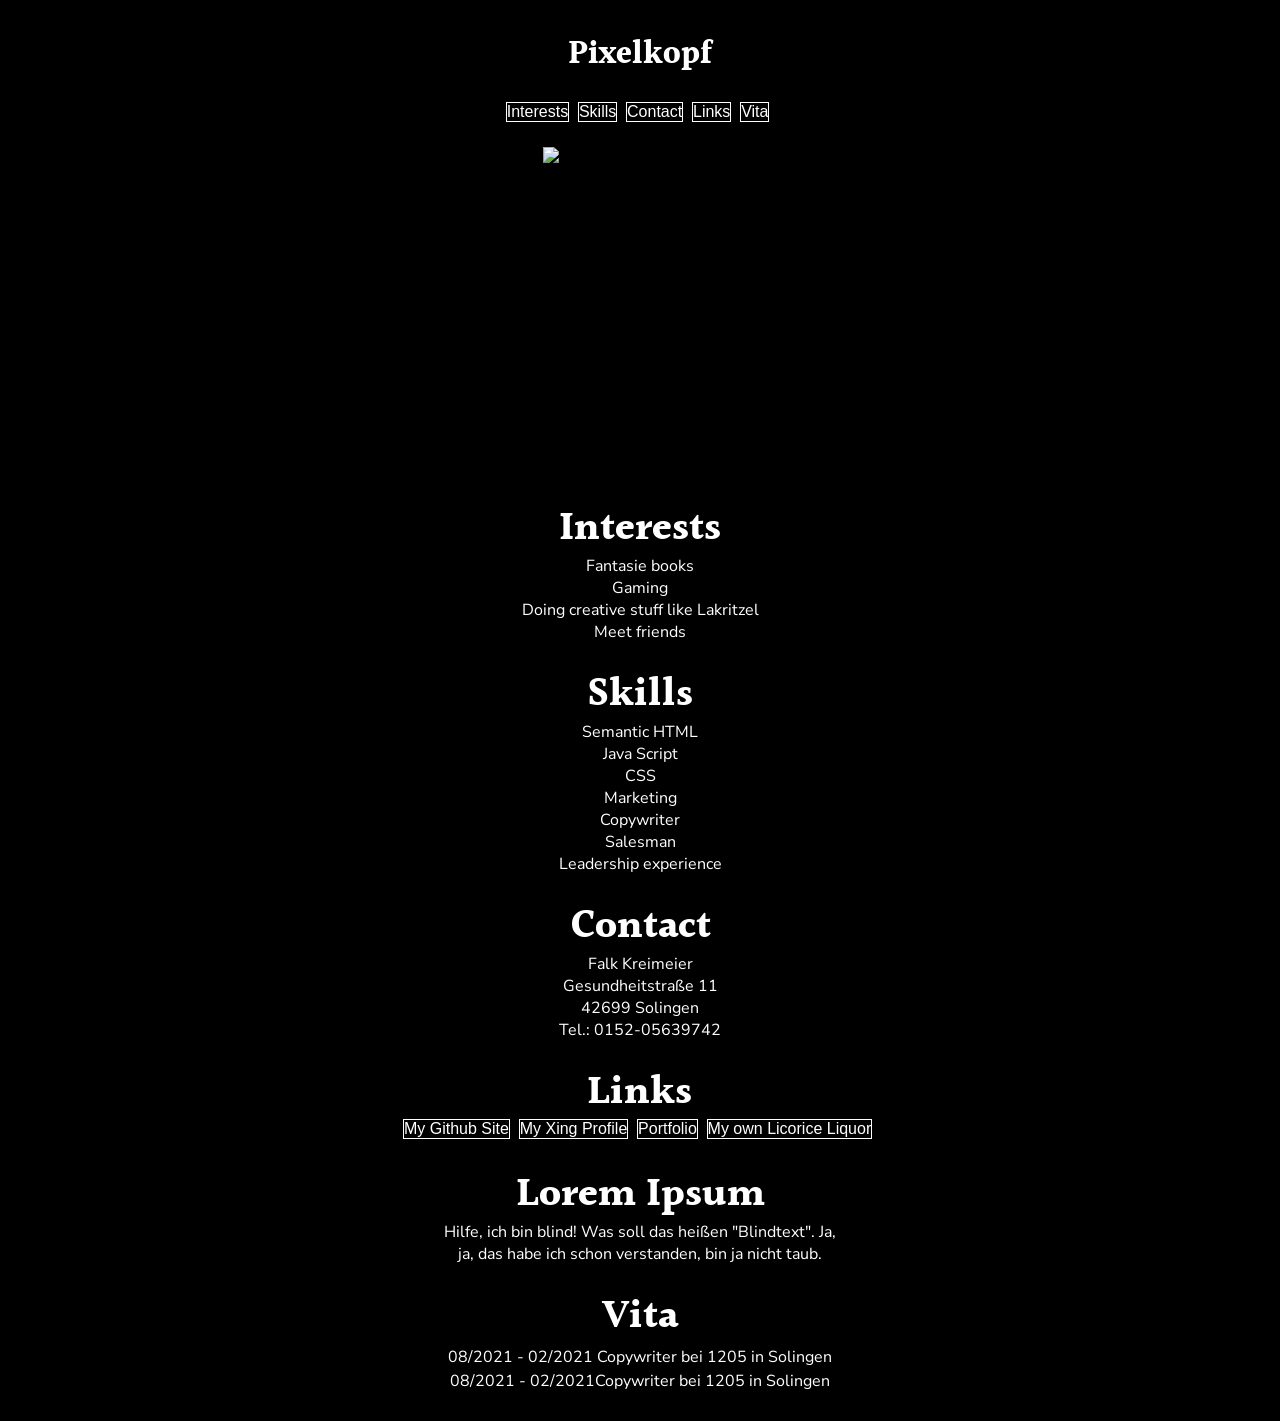
==== index.html @ d93227d9 "rename index.html" ====
<!DOCTYPE html>
<html lang="de">

<head>
    <meta charset="UTF-8">
    <meta http-equiv="X-UA-Compatible" content="IE=edge">
    <meta name="viewport" content="width=device-width, initial-scale=1.0">
    <title>Falk Kreimeier</title>
    <link rel="stylesheet" href="styles.css">
    <fonts.googleapis.com">
        <link rel="preconnect" href="https://fonts.googleapis.com">
        <link rel="preconnect" href="https://fonts.gstatic.com" crossorigin>
        <link href="https://fonts.googleapis.com/css2?family=Halant:wght@600&display=swap" rel="stylesheet">
        <link rel="preconnect" href="https://fonts.googleapis.com">
        <link rel="preconnect" href="https://fonts.gstatic.com" crossorigin>
        <link href="https://fonts.googleapis.com/css2?family=Halant:wght@600&family=Nunito+Sans:wght@200&display=swap"
            rel="stylesheet">
        <meta name="viewport" content="width=device-width, initial-scale=1.0">

</head>

<body>
    <div>
        <header>
            <h1>Pixelkopf</h1>
            <nav>
                <a href="#interests" class=button>Interests</a>
                <a href="#skills" class=button>Skills</a>
                <a href="#Contact" class=button>Contact</a>
                <a href="#Links" class=button>Links</a>
                <a href="#Biography" class=button>Vita</a>
            </nav>
        </header>
    </div>

    <main>
        <div class="image">
            <img src="../personal-website1/img/falk-kreimeier.1024x1024.jpg" alt="Das bin ich, Falk Kreimeier">
        </div>

        <section>
            <ul>
                <h2 id=interests>Interests</h2>
                <li>Fantasie books</li>
                <li>Gaming</li>
                <li>Doing creative stuff like Lakritzel</li>
                <li>Meet friends</li>
            </ul>

            <ul>

                <h2 id=skills> Skills </h2>
                <li>Semantic HTML</li>
                <li>Java Script</li>
                <li>CSS</li>
                <li>Marketing</li>
                <li>Copywriter</li>
                <li>Salesman</li>
                <li>Leadership experience</li>
            </ul>
        </section>
        <section>
            <ul>
                <h2 id=Contact>Contact</h2>
                <li>Falk Kreimeier </li>
                <li>Gesundheitstraße 11</li>
                <li>42699 Solingen</li>
                <li>Tel.: 0152-05639742</li>
            </ul>
        </section>
    </main>

    <div>
        <nav>
                <h2 id=links>Links</h2>
                <a href="https://github.com/falkkreimeier" class= "button">My Github Site</a>
                <a href="https://www.xing.com/home" class="button">My Xing Profile</a>
                <a href="" class="button">Portfolio</a>
                <a href="https://www.lakritzel.com" class="button">My own Licorice Liquor</a>
        </nav>
    </div>

    <article>
        <h2>Lorem Ipsum</h2>
        <p> Hilfe, ich bin blind! Was soll das heißen "Blindtext". Ja, ja, das habe ich schon verstanden,
            bin ja nicht taub.
        </p>
    </article>

    <section>
        <h2 id=Biography>Vita</h2>
        <table>
            <tr>
                <td>08/2021 - 02/2021 Copywriter bei 1205 in Solingen</td>
                <td>08/2021 - 02/2021Copywriter bei 1205 in Solingen</td>
            </tr>
        </table>
    </section>

    <footer>copyright by Falk Kreimeier aka Kritzelkopf</footer>
</body>

</html>
---- styles.css ----
/* @font-face { 
    font-family: 'Fail';
    src:  url('font/FAIL.TTF') format('truetype');
  } */

html { 
    box-sizing: border-box;
}

* {
    box-sizing: inherit;
}

header {
    display: flex;
    flex-direction: column;
    justify-content:space-evenly;
    align-items: center; 
    flex-wrap: wrap;
    background-color: rgb(0, 0, 0);
}

h1 {
    color: white;
    font-family: 'halant', serif;
    
}


h2{
    text-align: center;
    color: white;
    font-family: 'halant', serif;
    font-size: 40px;
    margin: 20px;
    margin-bottom: -5px;
}

li {
    color: white;
    font-family: 'Nunito Sans', sans-serif;
    display: flex;
    justify-content: center;
}

p {
    max-width: 400px;
    padding: 0;
    margin: 0;
    text-align: center;
    color: white;
    font-family: 'Nunito Sans', sans-serif;
}

table {
    color: white;
    font-family: 'Nunito Sans', sans-serif;
}

ul {
    /* list-style-type: none; */
    padding: 0;
    margin: 0;
}

ol {
    padding: 0;
    margin: 0;
}

.image {
  display: flex;
  justify-content: center;
  height: 350px;
  padding-top: 20px;
  background-color: black;
}

.button {  
    display: inline-block;
    text-decoration: none;
    border:0.1em solid #FFFFFF;
    margin: 0 0.3em 0.3em 0;
    font-family: 'Gill Sans', 'Gill Sans MT', Calibri, 'Trebuchet MS', sans-serif;
    font-weight: 400;
    color: #FFFFFF; 
    text-align: center;
    /* transition: all 0,2s; */
} 
   
.button:hover {
    color: #000000;
    background-color: #FFFFFF
 }


section { 
    display: flex;
    flex-direction: column;
    justify-content: space-around;
    padding: 0px; 
    margin: 0px;
    background-color: rgb(0, 0, 0); 
}

div {
    background-color: black;
}

article { 
    display: flex; 
    flex-direction: column;
    align-items: center;
    background-color: black;
}

td {
display: flex; 
justify-content: center;
}

body {
    background-color: black;
}

div {
    display: flex;
    justify-content: space-around;
    padding: 0px; 
    margin: 0px;
    background-color: rgb(0, 0, 0); 
}
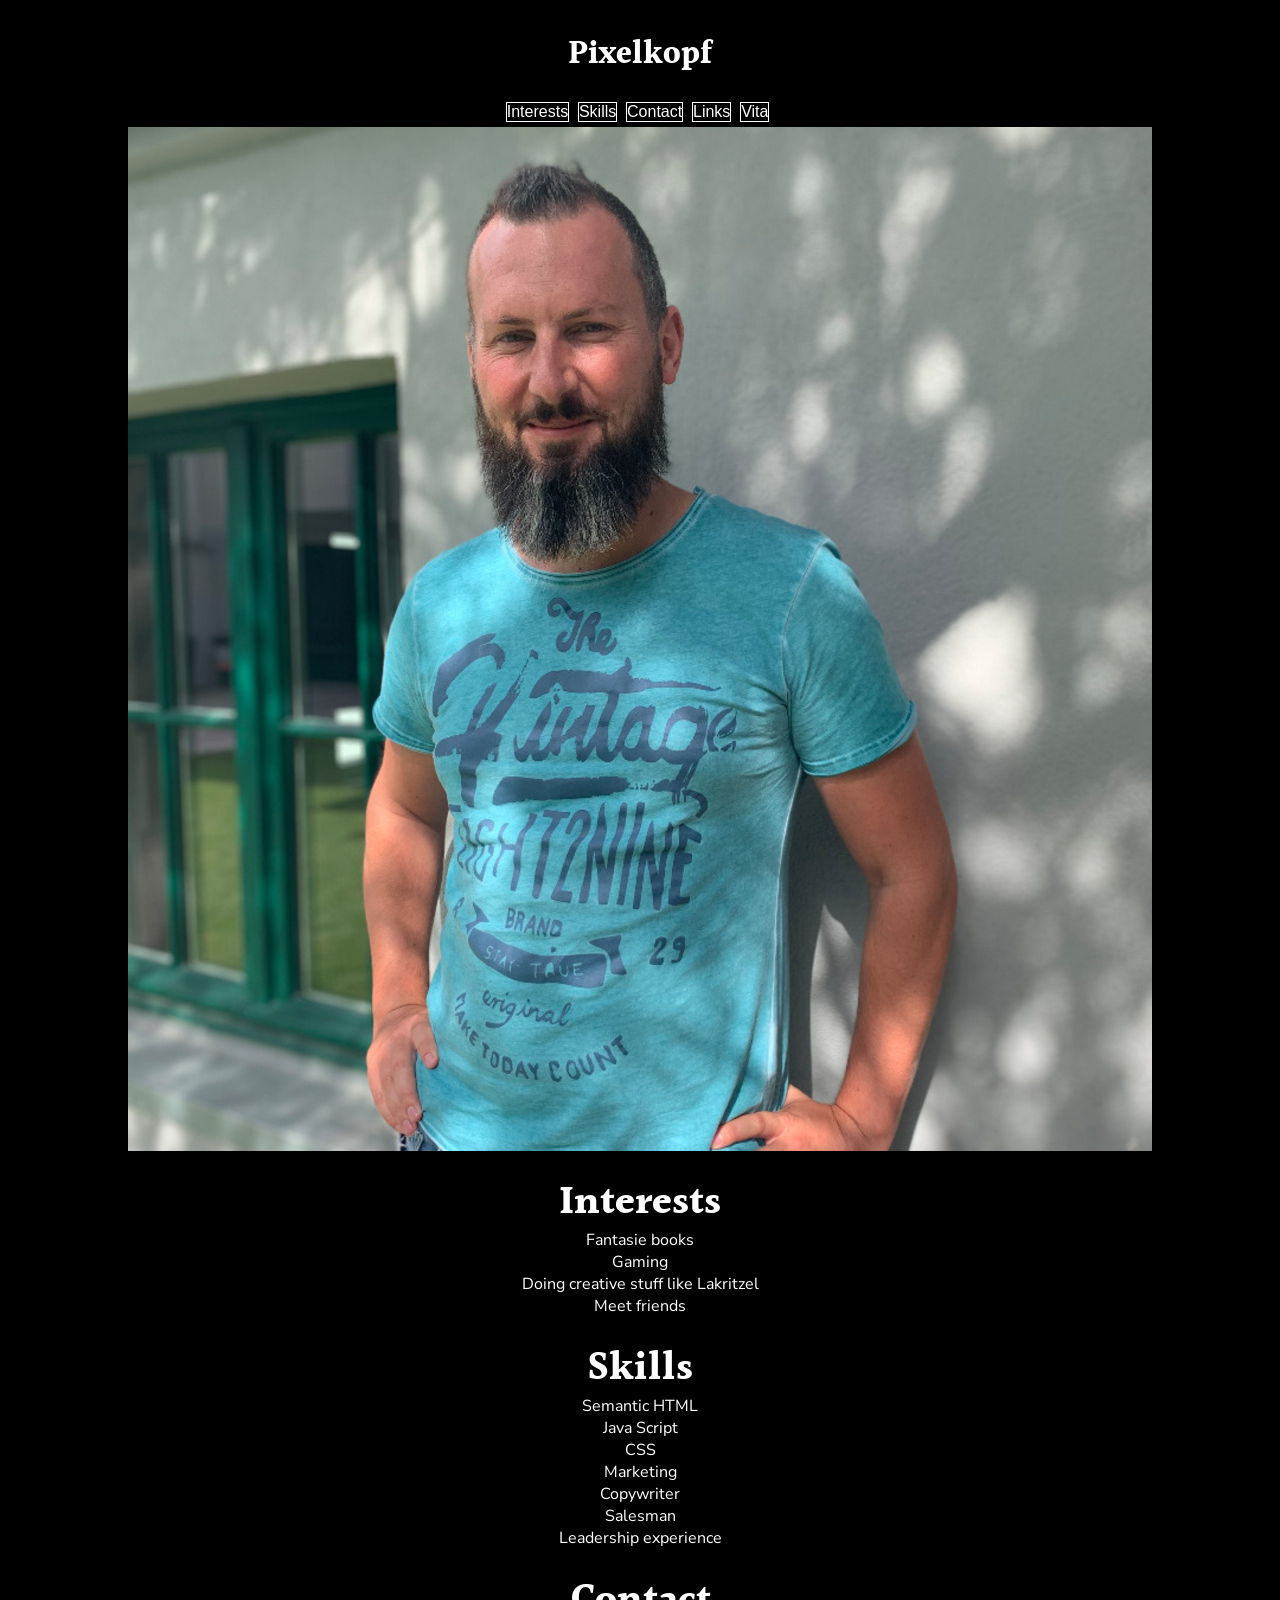
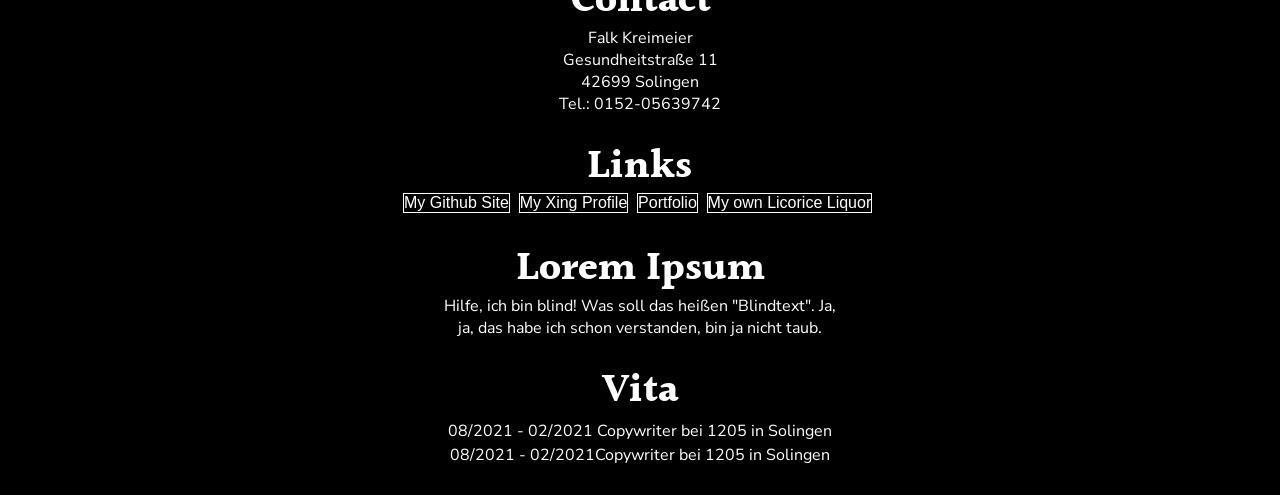
==== commit 58b7af3a: "picture" ====
--- a/index.html
+++ b/index.html
@@ -18,7 +18,6 @@
         <meta name="viewport" content="width=device-width, initial-scale=1.0">
 
 </head>
-
 <body>
     <div>
         <header>
@@ -34,8 +33,8 @@
     </div>
 
     <main>
-        <div class="image">
-            <img src="../personal-website1/img/falk-kreimeier.1024x1024.jpg" alt="Das bin ich, Falk Kreimeier">
+        <div>
+            <img src="./img/falk-kreimeier_1024x1024.jpg" alt="Kritzelkopf wird Pixelkopf">
         </div>
 
         <section>
--- a/styles.css
+++ b/styles.css
@@ -22,8 +22,7 @@
 
 h1 {
     color: white;
-    font-family: 'halant', serif;
-    
+    font-family: 'halant', serif;   
 }
 
 
@@ -71,7 +70,7 @@
 .image {
   display: flex;
   justify-content: center;
-  height: 350px;
+  height: 300px;
   padding-top: 20px;
   background-color: black;
 }
@@ -98,6 +97,7 @@
     display: flex;
     flex-direction: column;
     justify-content: space-around;
+    flex-wrap: wrap;
     padding: 0px; 
     margin: 0px;
     background-color: rgb(0, 0, 0); 
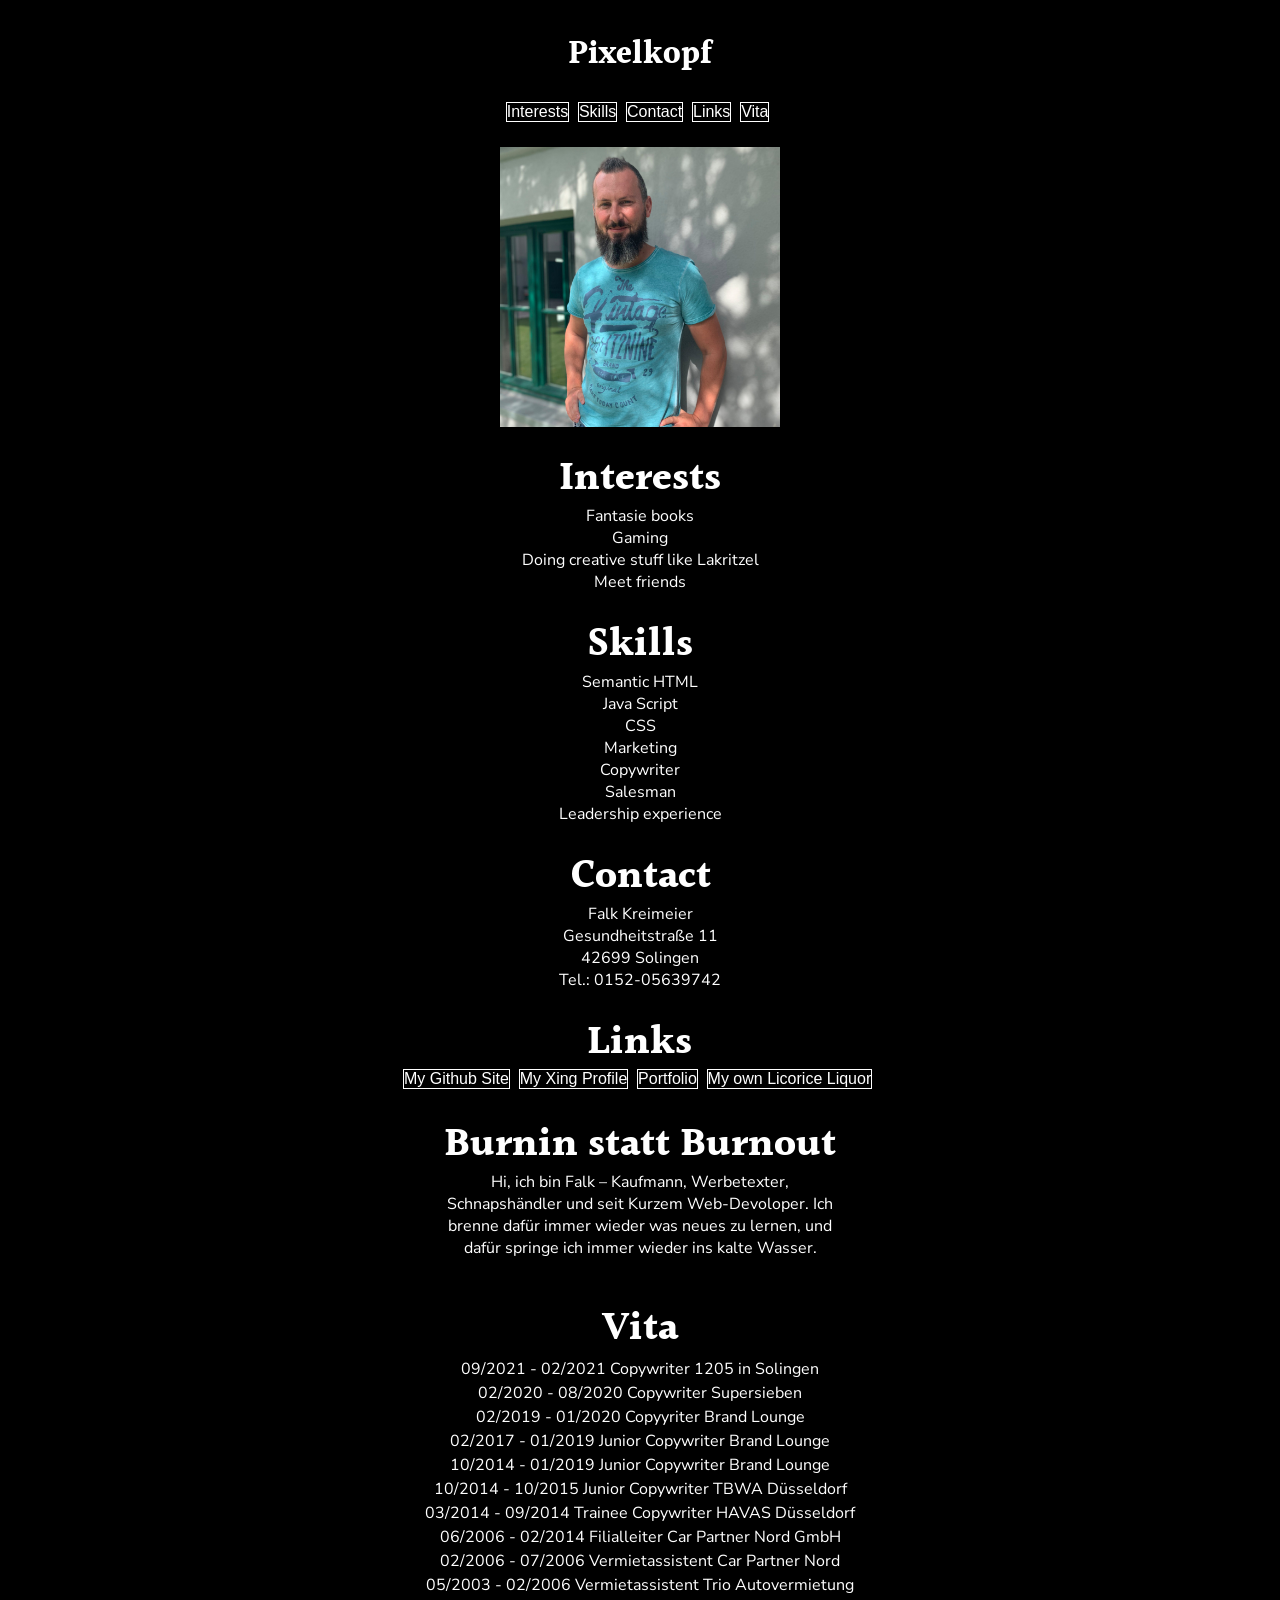
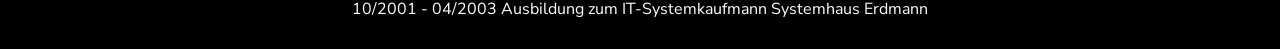
==== commit 10b43cfc: "Portfolio" ====
--- a/index.html
+++ b/index.html
@@ -34,7 +34,7 @@
 
     <main>
         <div>
-            <img src="./img/falk-kreimeier_1024x1024.jpg" alt="Kritzelkopf wird Pixelkopf">
+            <img class="image" src="./img/falk-kreimeier_1024x1024.jpg" alt="Kritzelkopf wird Pixelkopf">
         </div>
 
         <section>
@@ -74,24 +74,32 @@
                 <h2 id=links>Links</h2>
                 <a href="https://github.com/falkkreimeier" class= "button">My Github Site</a>
                 <a href="https://www.xing.com/home" class="button">My Xing Profile</a>
-                <a href="" class="button">Portfolio</a>
+                <a href="/img/200723_Falk_Kreimeier_Portfolio-komprimiert.pdf" class="button">Portfolio</a>
                 <a href="https://www.lakritzel.com" class="button">My own Licorice Liquor</a>
         </nav>
     </div>
 
     <article>
-        <h2>Lorem Ipsum</h2>
-        <p> Hilfe, ich bin blind! Was soll das heißen "Blindtext". Ja, ja, das habe ich schon verstanden,
-            bin ja nicht taub.
-        </p>
+        <h2>Burnin statt Burnout</h2>
+        <p> Hi, ich bin Falk – Kaufmann, Werbetexter, Schnapshändler und seit Kurzem Web-Devoloper. Ich brenne dafür immer wieder was neues zu lernen, und dafür springe ich immer wieder ins kalte Wasser. 
+        </p>and.
     </article>
 
     <section>
         <h2 id=Biography>Vita</h2>
         <table>
             <tr>
-                <td>08/2021 - 02/2021 Copywriter bei 1205 in Solingen</td>
-                <td>08/2021 - 02/2021Copywriter bei 1205 in Solingen</td>
+                <td>09/2021 - 02/2021 Copywriter 1205 in Solingen</td>
+                <td>02/2020 - 08/2020 Copywriter Supersieben</td>
+                <td>02/2019 - 01/2020 Copyyriter Brand Lounge</td>
+                <td>02/2017 - 01/2019 Junior Copywriter Brand Lounge</td>
+                <td>10/2014 - 01/2019 Junior Copywriter Brand Lounge</td>
+                <td>10/2014 - 10/2015 Junior Copywriter TBWA Düsseldorf</td>
+                <td>03/2014 - 09/2014 Trainee Copywriter HAVAS Düsseldorf</td>
+                <td>06/2006 - 02/2014 Filialleiter Car Partner Nord GmbH</td>
+                <td>02/2006 - 07/2006 Vermietassistent Car Partner Nord</td>
+                <td>05/2003 - 02/2006 Vermietassistent Trio Autovermietung</td>
+                <td>10/2001 - 04/2003 Ausbildung zum IT-Systemkaufmann Systemhaus Erdmann</td>
             </tr>
         </table>
     </section>
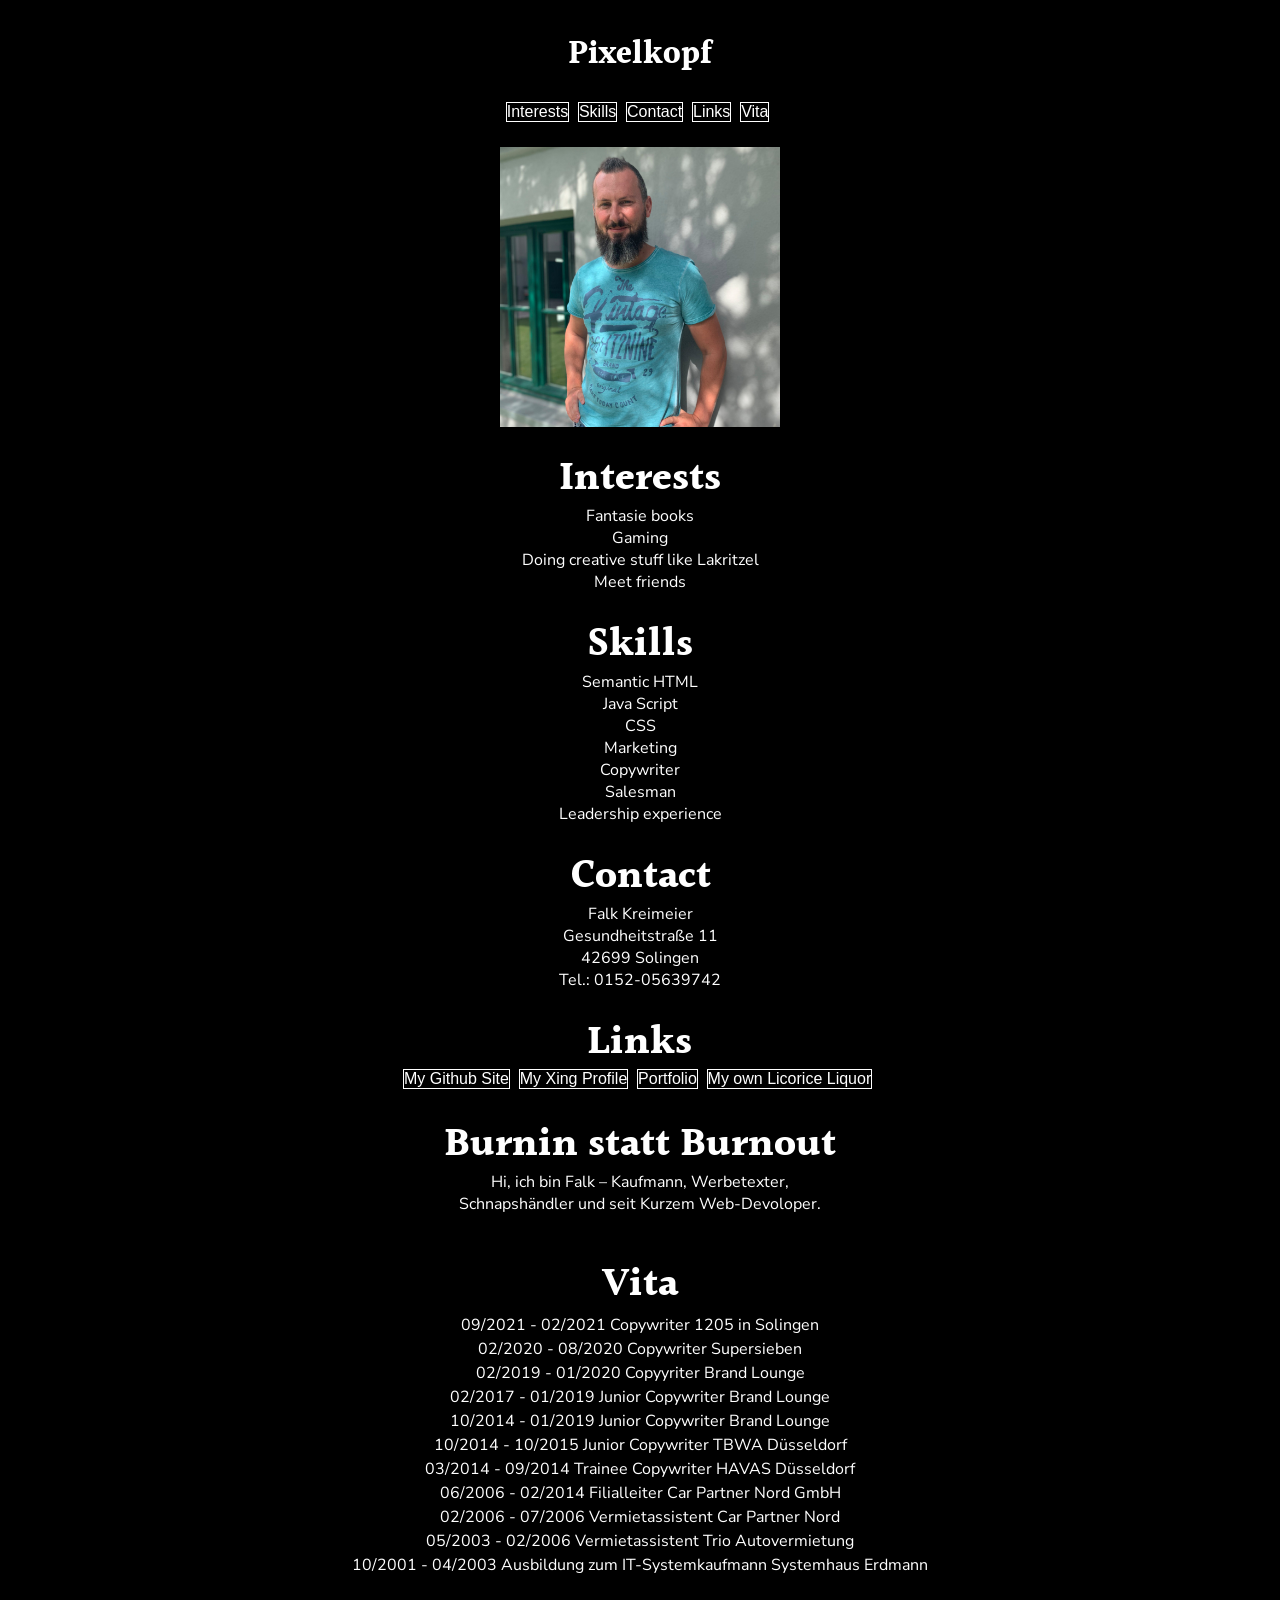
==== commit 047c8308: "text" ====
--- a/index.html
+++ b/index.html
@@ -81,7 +81,7 @@
 
     <article>
         <h2>Burnin statt Burnout</h2>
-        <p> Hi, ich bin Falk – Kaufmann, Werbetexter, Schnapshändler und seit Kurzem Web-Devoloper. Ich brenne dafür immer wieder was neues zu lernen, und dafür springe ich immer wieder ins kalte Wasser. 
+        <p> Hi, ich bin Falk – Kaufmann, Werbetexter, Schnapshändler und seit Kurzem Web-Devoloper. 
         </p>and.
     </article>
 
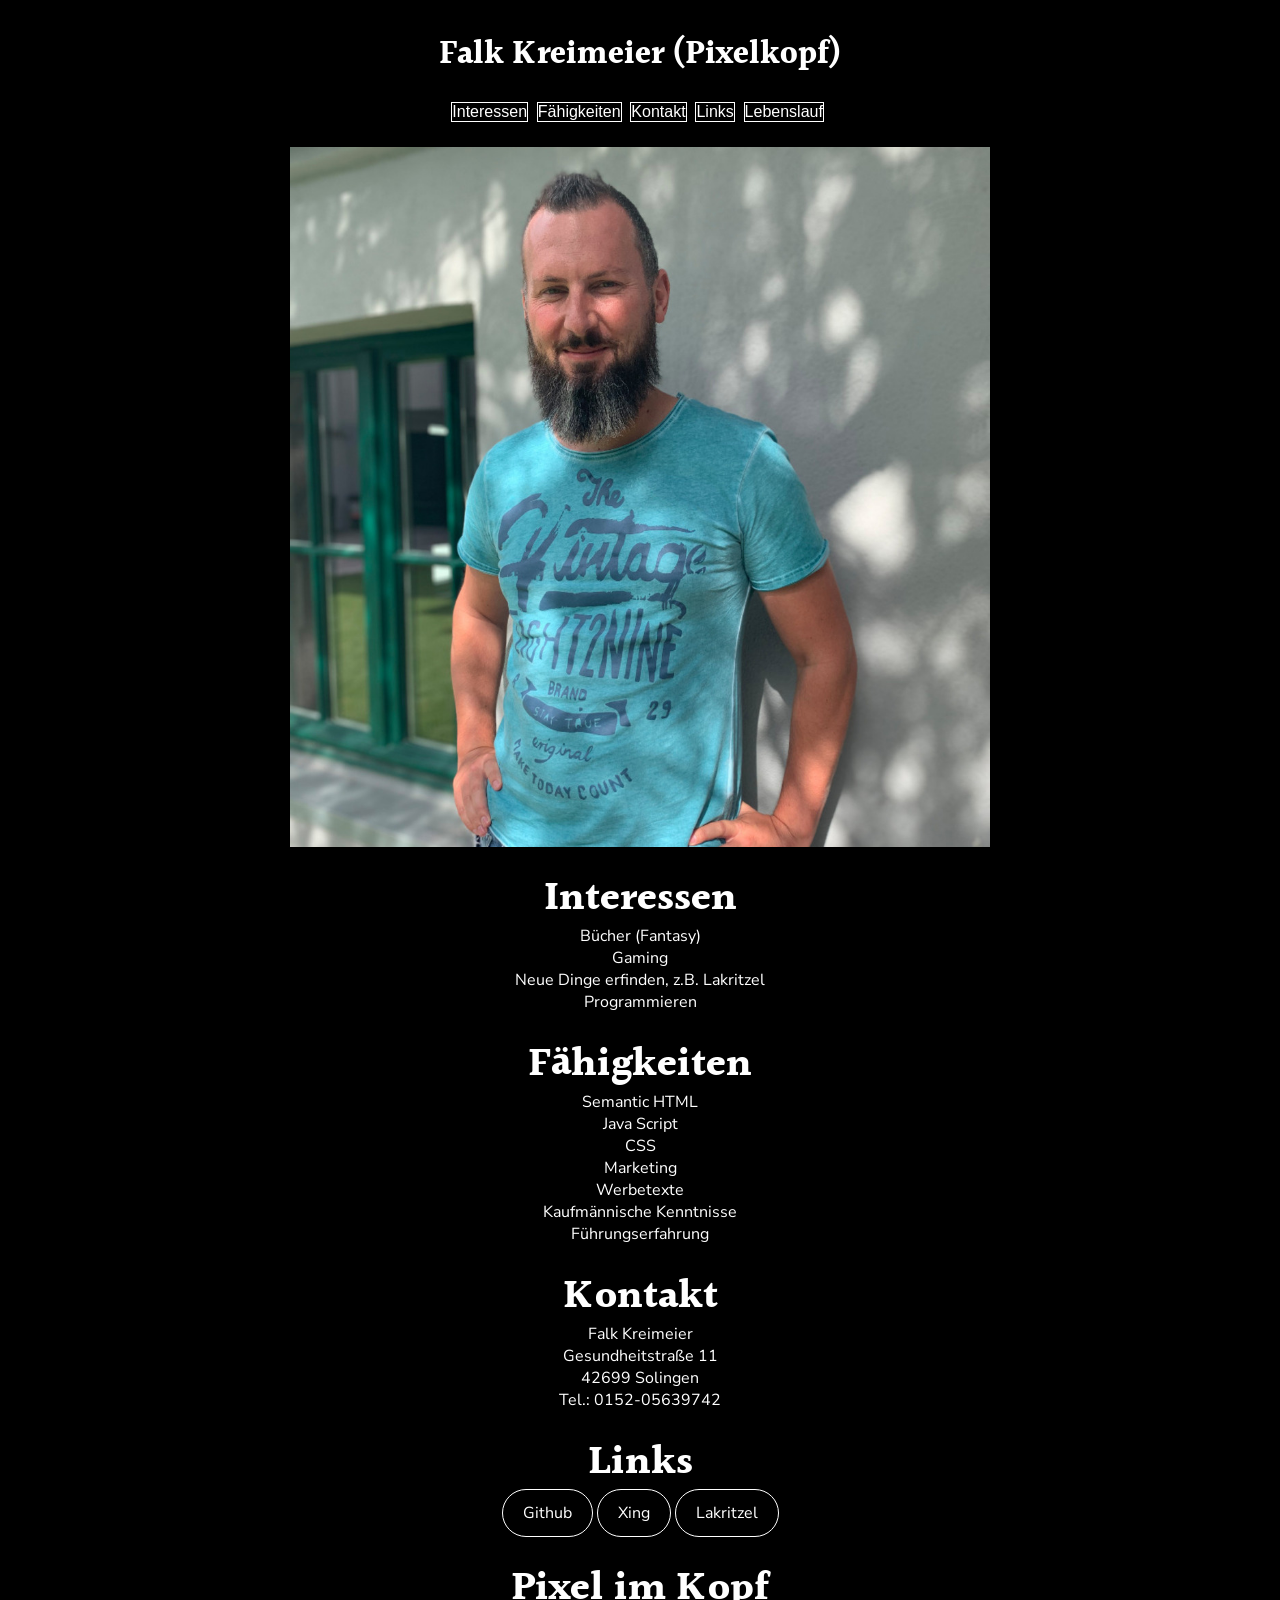
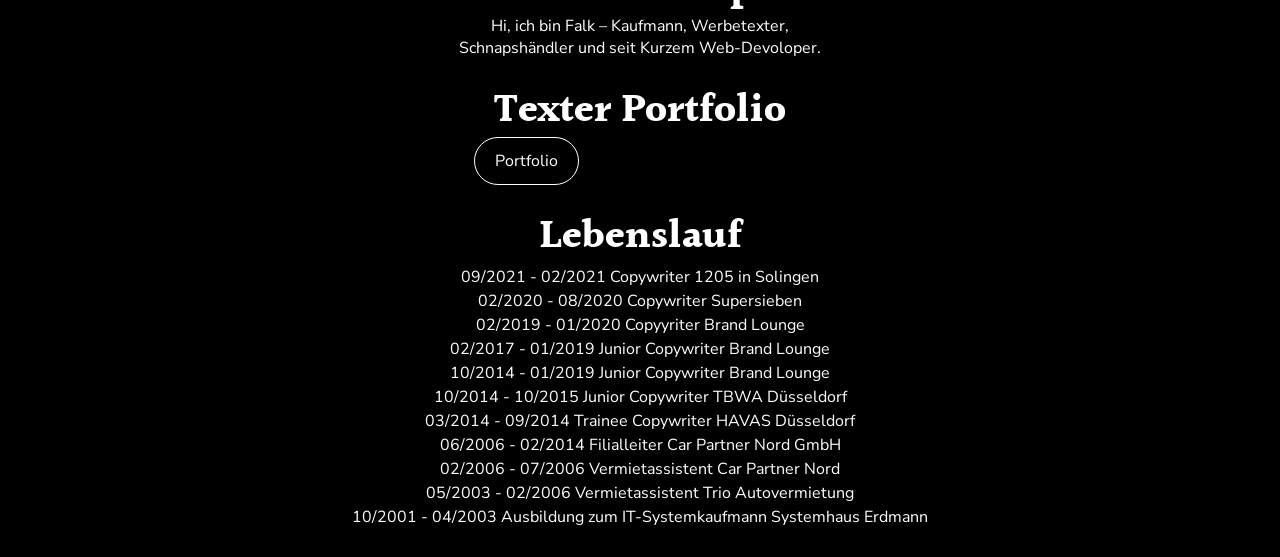
==== commit df56cdec: "portfolio" ====
--- a/index.html
+++ b/index.html
@@ -16,18 +16,18 @@
         <link href="https://fonts.googleapis.com/css2?family=Halant:wght@600&family=Nunito+Sans:wght@200&display=swap"
             rel="stylesheet">
         <meta name="viewport" content="width=device-width, initial-scale=1.0">
+</head>
 
-</head>
 <body>
     <div>
         <header>
-            <h1>Pixelkopf</h1>
+            <h1>Falk Kreimeier (Pixelkopf)</h1>
             <nav>
-                <a href="#interests" class=button>Interests</a>
-                <a href="#skills" class=button>Skills</a>
-                <a href="#Contact" class=button>Contact</a>
+                <a href="#interests" class=button>Interessen</a>
+                <a href="#skills" class=button>Fähigkeiten</a>
+                <a href="#Contact" class=button>Kontakt</a>
                 <a href="#Links" class=button>Links</a>
-                <a href="#Biography" class=button>Vita</a>
+                <a href="#Bio" class=button>Lebenslauf</a>
             </nav>
         </header>
     </div>
@@ -39,28 +39,28 @@
 
         <section>
             <ul>
-                <h2 id=interests>Interests</h2>
-                <li>Fantasie books</li>
+                <h2 id=interests>Interessen</h2>
+                <li>Bücher (Fantasy)</li>
                 <li>Gaming</li>
-                <li>Doing creative stuff like Lakritzel</li>
-                <li>Meet friends</li>
+                <li>Neue Dinge erfinden, z.B. Lakritzel </li>
+                <li>Programmieren</li>
             </ul>
 
             <ul>
 
-                <h2 id=skills> Skills </h2>
+                <h2 id=skills> Fähigkeiten </h2>
                 <li>Semantic HTML</li>
                 <li>Java Script</li>
                 <li>CSS</li>
                 <li>Marketing</li>
-                <li>Copywriter</li>
-                <li>Salesman</li>
-                <li>Leadership experience</li>
+                <li>Werbetexte</li>
+                <li>Kaufmännische Kenntnisse</li>
+                <li>Führungserfahrung</li>
             </ul>
         </section>
         <section>
             <ul>
-                <h2 id=Contact>Contact</h2>
+                <h2 id=Contact>Kontakt</h2>
                 <li>Falk Kreimeier </li>
                 <li>Gesundheitstraße 11</li>
                 <li>42699 Solingen</li>
@@ -72,21 +72,27 @@
     <div>
         <nav>
                 <h2 id=links>Links</h2>
-                <a href="https://github.com/falkkreimeier" class= "button">My Github Site</a>
-                <a href="https://www.xing.com/home" class="button">My Xing Profile</a>
-                <a href="/img/200723_Falk_Kreimeier_Portfolio-komprimiert.pdf" class="button">Portfolio</a>
-                <a href="https://www.lakritzel.com" class="button">My own Licorice Liquor</a>
+                <a href="https://github.com/falkkreimeier" class= "links">Github</a>
+                <a href="https://www.xing.com/profile/falk_kreimeier" class="links">Xing</a>
+                <a href="https://www.lakritzel.com" class="links">Lakritzel</a>
         </nav>
     </div>
 
     <article>
-        <h2>Burnin statt Burnout</h2>
+        <h2>Pixel im Kopf</h2>
         <p> Hi, ich bin Falk – Kaufmann, Werbetexter, Schnapshändler und seit Kurzem Web-Devoloper. 
-        </p>and.
+        </p>
     </article>
 
+    <div>
+        <nav>
+            <h2 id=links>Texter Portfolio</h2>
+            <a href="/img/200723_Falk_Kreimeier_Portfolio-komprimiert.pdf" class="links">Portfolio</a>
+        </nav>
+    </div>
+
     <section>
-        <h2 id=Biography>Vita</h2>
+        <h2 id=Bio>Lebenslauf</h2>
         <table>
             <tr>
                 <td>09/2021 - 02/2021 Copywriter 1205 in Solingen</td>
--- a/styles.css
+++ b/styles.css
@@ -35,13 +35,6 @@
     margin-bottom: -5px;
 }
 
-li {
-    color: white;
-    font-family: 'Nunito Sans', sans-serif;
-    display: flex;
-    justify-content: center;
-}
-
 p {
     max-width: 400px;
     padding: 0;
@@ -50,6 +43,15 @@
     color: white;
     font-family: 'Nunito Sans', sans-serif;
 }
+
+
+li {
+    color: white;
+    font-family: 'Nunito Sans', sans-serif;
+    display: flex;
+    justify-content: center;
+}
+
 
 table {
     color: white;
@@ -70,7 +72,7 @@
 .image {
   display: flex;
   justify-content: center;
-  height: 300px;
+  height: 80vh;
   padding-top: 20px;
   background-color: black;
 }
@@ -92,19 +94,50 @@
     background-color: #FFFFFF
  }
 
+ .links {
+    display: inline-block;
+    text-decoration: none;
+    color: black;
+    /* background-color: white; */
+    border:0.1em solid #FFFFFF;
+    padding: .75rem 1.25rem;
+    border-radius: 10rem;
+    font-family: 'Nunito Sans', sans-serif;
+    color: #fff;
+    border-style: solid;
+    border-color:#FFFFFF;
+    /* animation: text 3s; */ */
+ }
+    
+
+   /* @keyframes text { 
+    0% { 
+        transform: scale(0.1);
+        opacity: 0;
+    }
+    70% {
+        transform: scale(1.25);
+        opacity: 1;
+    }
+    100% {
+        transform: scale(1);
+        opacity: 1;
+    } */
+    
+    
+    .links:hover {  
+    color: #000000;
+    background-color: #FFFFFF
+}
 
 section { 
     display: flex;
     flex-direction: column;
-    justify-content: space-around;
+    justify-content: center;
     flex-wrap: wrap;
     padding: 0px; 
     margin: 0px;
     background-color: rgb(0, 0, 0); 
-}
-
-div {
-    background-color: black;
 }
 
 article { 
@@ -125,10 +158,8 @@
 
 div {
     display: flex;
-    justify-content: space-around;
+    justify-content: center;
     padding: 0px; 
     margin: 0px;
-    background-color: rgb(0, 0, 0); 
-}
-
-
+    background-color: black;
+}
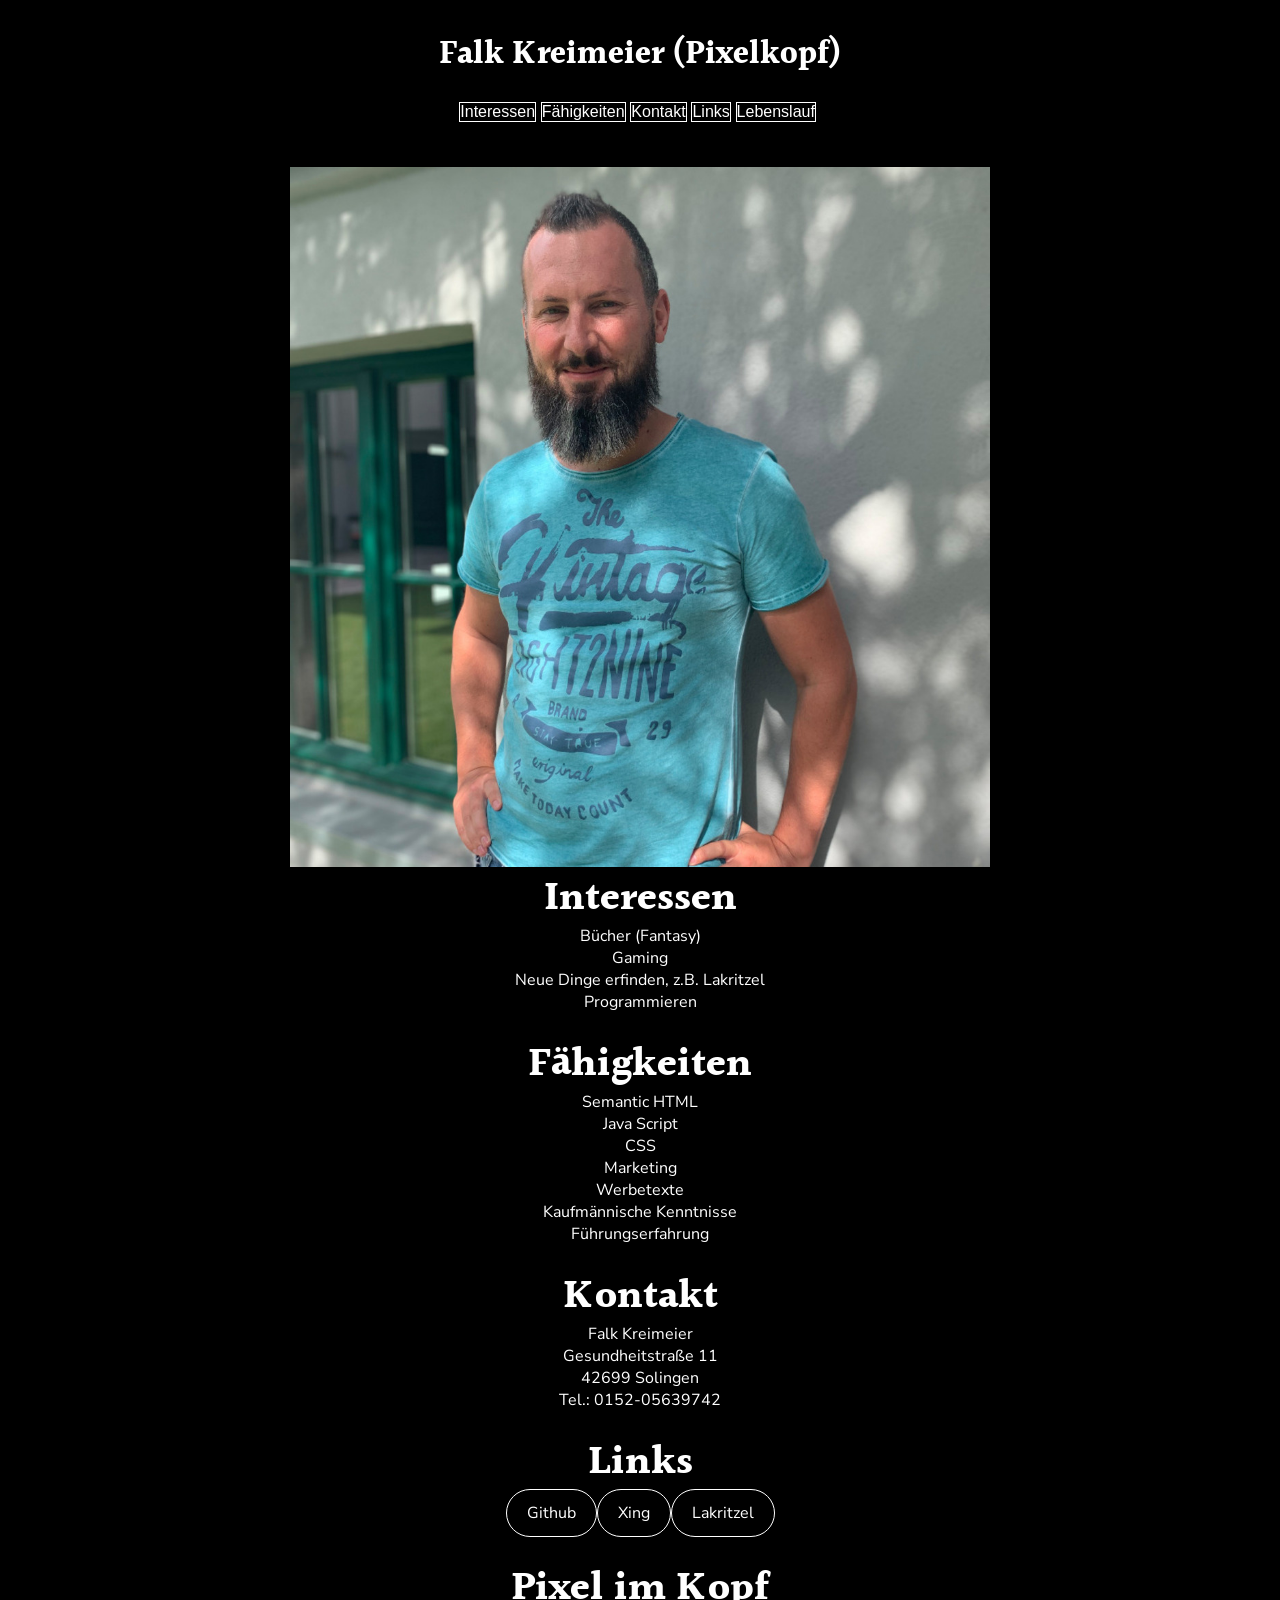
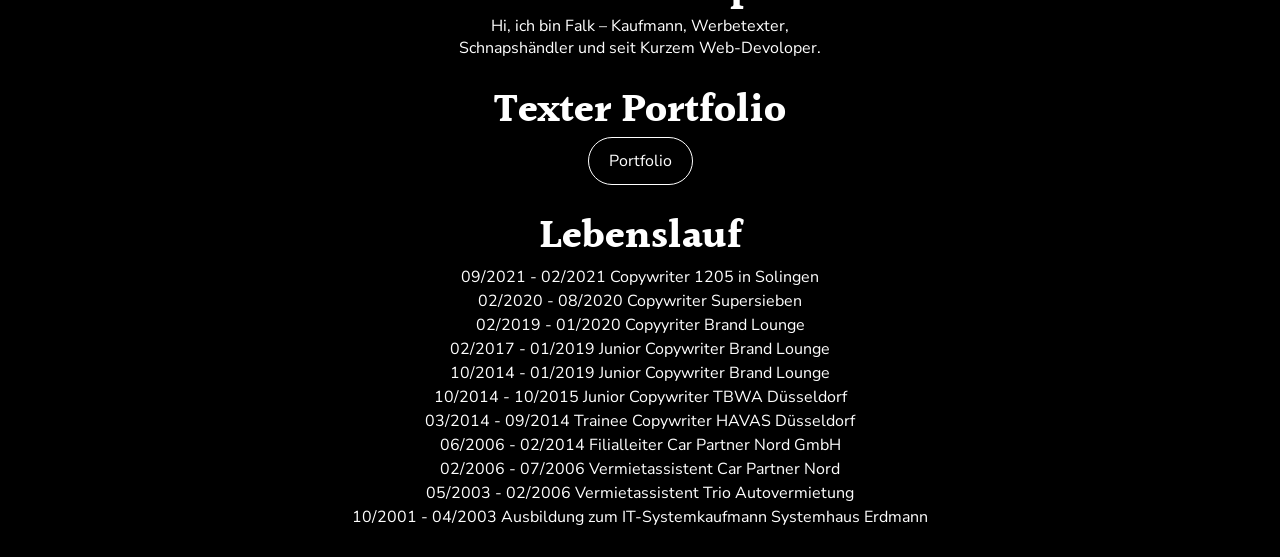
==== commit 159dc7a1: "diverses" ====
--- a/index.html
+++ b/index.html
@@ -33,22 +33,22 @@
     </div>
 
     <main>
-        <div>
+        <div class="image">
             <img class="image" src="./img/falk-kreimeier_1024x1024.jpg" alt="Kritzelkopf wird Pixelkopf">
         </div>
 
         <section>
+                <h2 id=interests>Interessen</h2>
             <ul>
-                <h2 id=interests>Interessen</h2>
+                
                 <li>Bücher (Fantasy)</li>
                 <li>Gaming</li>
                 <li>Neue Dinge erfinden, z.B. Lakritzel </li>
                 <li>Programmieren</li>
             </ul>
 
+            <h2 id=skills> Fähigkeiten </h2>
             <ul>
-
-                <h2 id=skills> Fähigkeiten </h2>
                 <li>Semantic HTML</li>
                 <li>Java Script</li>
                 <li>CSS</li>
@@ -59,8 +59,8 @@
             </ul>
         </section>
         <section>
+                <h2 id=Contact>Kontakt</h2> 
             <ul>
-                <h2 id=Contact>Kontakt</h2>
                 <li>Falk Kreimeier </li>
                 <li>Gesundheitstraße 11</li>
                 <li>42699 Solingen</li>
@@ -70,8 +70,8 @@
     </main>
 
     <div>
+        <h2 id=links>Links</h2>
         <nav>
-                <h2 id=links>Links</h2>
                 <a href="https://github.com/falkkreimeier" class= "links">Github</a>
                 <a href="https://www.xing.com/profile/falk_kreimeier" class="links">Xing</a>
                 <a href="https://www.lakritzel.com" class="links">Lakritzel</a>
@@ -85,8 +85,8 @@
     </article>
 
     <div>
-        <nav>
-            <h2 id=links>Texter Portfolio</h2>
+        <h2 id=links>Texter Portfolio</h2>
+        <nav> 
             <a href="/img/200723_Falk_Kreimeier_Portfolio-komprimiert.pdf" class="links">Portfolio</a>
         </nav>
     </div>
--- a/styles.css
+++ b/styles.css
@@ -75,6 +75,11 @@
   height: 80vh;
   padding-top: 20px;
   background-color: black;
+}
+
+nav {
+    display: flex; 
+    justify-content: center;
 }
 
 .button {  
@@ -156,9 +161,7 @@
     background-color: black;
 }
 
-div {
-    display: flex;
-    justify-content: center;
+.div {
     padding: 0px; 
     margin: 0px;
     background-color: black;
